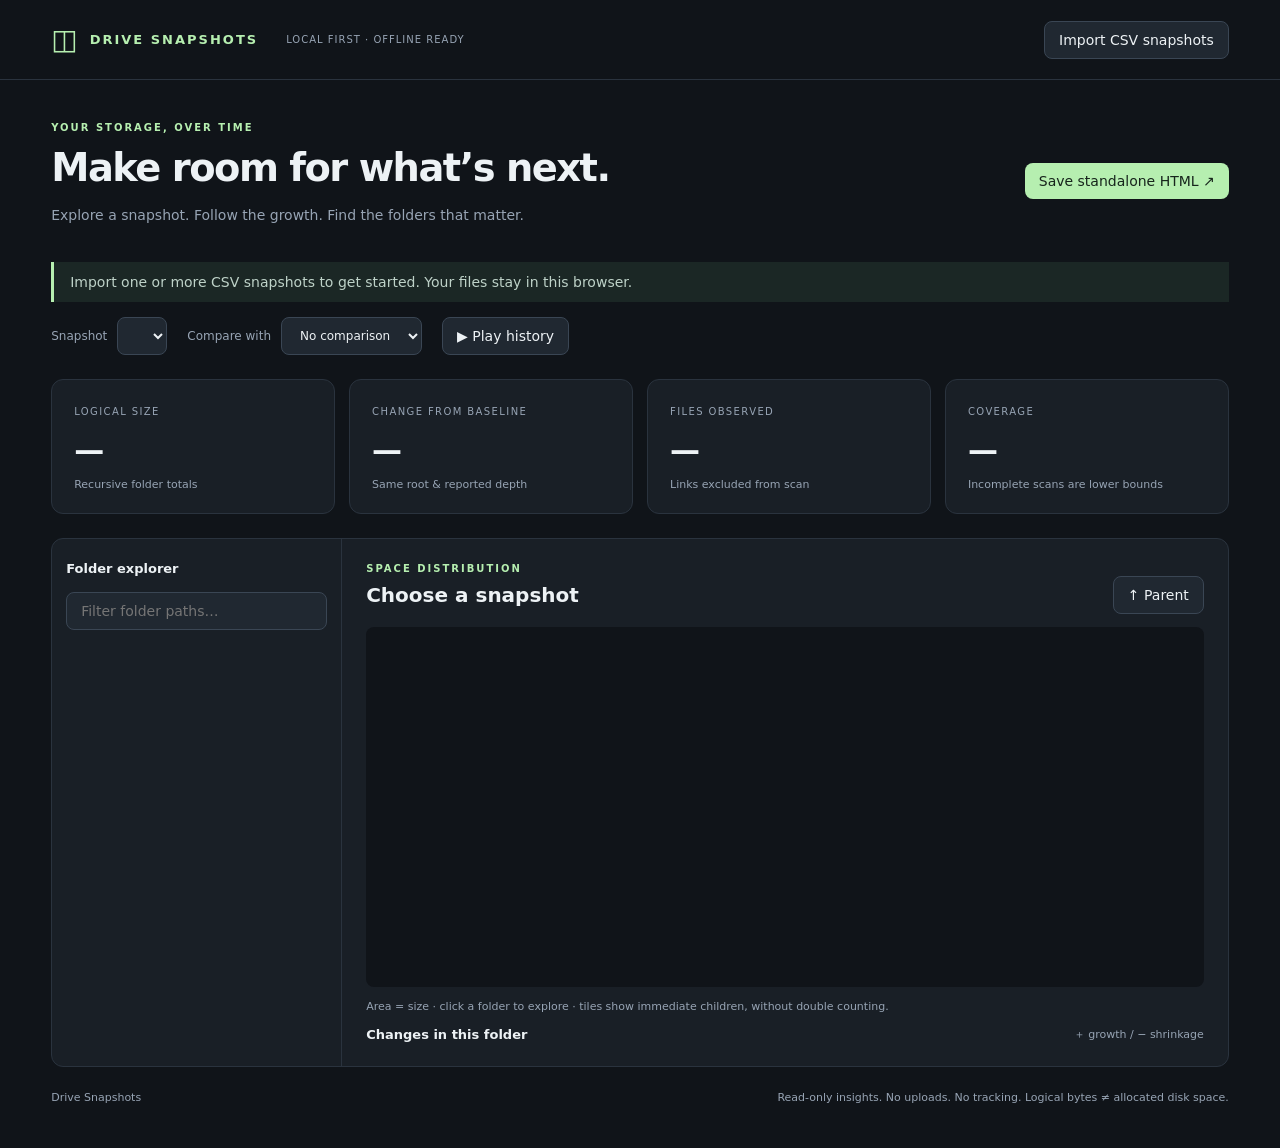
==== viewer/index.html @ 95a532d9 "feat: prepare Drive Snapshots for open-source release - Add configurable read-only scanning with opt" ====
<!doctype html>
<html lang="en"><head><meta charset="utf-8"><meta name="viewport" content="width=device-width,initial-scale=1"><title>Drive Snapshots · Explorer</title><link rel="stylesheet" href="style.css"></head>
<body><header><a class="brand" href="#">◫ <span>DRIVE SNAPSHOTS</span></a><span class="pill">LOCAL FIRST · OFFLINE READY</span><label class="button">Import CSV snapshots<input id="files" type="file" accept=".csv" multiple hidden></label></header>
<main><div class="intro"><div><div class="eyebrow">YOUR STORAGE, OVER TIME</div><h1>Make room for what’s next.</h1><p>Explore a snapshot. Follow the growth. Find the folders that matter.</p></div><button id="export">Save standalone HTML ↗</button></div>
<div id="message" role="status">Import one or more CSV snapshots to get started. Your files stay in this browser.</div>
<section class="controls"><label>Snapshot <select id="current" aria-label="Current snapshot"></select></label><label>Compare with <select id="baseline" aria-label="Baseline snapshot"></select></label><button id="play">▶ Play history</button><span id="date"></span></section>
<section class="stats"><article><small>LOGICAL SIZE</small><strong id="total">—</strong><span>Recursive folder totals</span></article><article><small>CHANGE FROM BASELINE</small><strong id="delta">—</strong><span>Same root & reported depth</span></article><article><small>FILES OBSERVED</small><strong id="count">—</strong><span>Links excluded from scan</span></article><article><small>COVERAGE</small><strong id="coverage">—</strong><span>Incomplete scans are lower bounds</span></article></section>
<section class="workspace"><aside><div class="section-title">Folder explorer</div><input id="search" placeholder="Filter folder paths…" aria-label="Filter folder paths"><div id="tree"></div></aside><div class="visual"><div class="map-heading"><div><div class="eyebrow">SPACE DISTRIBUTION</div><h2 id="folder">Choose a snapshot</h2></div><button id="up">↑ Parent</button></div><div id="map"></div><p class="hint">Area = size · click a folder to explore · tiles show immediate children, without double counting.</p><div class="section-title">Changes in this folder <span class="legend">＋ growth / − shrinkage</span></div><div id="changes"></div></div></section>
<footer>Drive Snapshots <span>Read-only insights. No uploads. No tracking. Logical bytes ≠ allocated disk space.</span></footer></main>
<script id="snapshot-data" type="application/json">[]</script><script src="app.js"></script></body></html>
---- viewer/style.css ----
:root{color-scheme:dark;--bg:#101419;--panel:#191f26;--line:#2a333e;--muted:#97a4b4;--mint:#b6efb0}*{box-sizing:border-box}body{margin:0;background:var(--bg);color:#edf2f5;font:14px system-ui,sans-serif}header{height:80px;border-bottom:1px solid var(--line);display:flex;align-items:center;gap:28px;padding:0 4vw}.brand{color:var(--mint);text-decoration:none;font-size:28px;display:flex;align-items:center;gap:12px}.brand span{font-size:13px;font-weight:750;letter-spacing:2px}.pill{font-size:10px;color:var(--muted);letter-spacing:1px}header .button{margin-left:auto}button,.button,select,input{font:inherit;border:1px solid #3a4654;border-radius:8px;background:#202831;color:#edf2f5;padding:10px 14px}button,.button{cursor:pointer}button:hover,.button:hover{border-color:var(--mint)}button:focus-visible,a:focus-visible{outline:2px solid var(--mint)}main{max-width:1600px;margin:auto;padding:42px 4vw 20px}.intro{display:flex;align-items:center;justify-content:space-between;gap:20px}.eyebrow{font-size:10px;letter-spacing:2px;color:var(--mint);font-weight:700}h1{font-size:clamp(28px,3vw,44px);letter-spacing:-1.5px;margin:12px 0}p{color:var(--muted);line-height:1.6}.intro button{background:var(--mint);color:#17251c;border:0}#message{margin:22px 0 15px;padding:12px 16px;border-left:3px solid var(--mint);background:#1b2725;color:#bed2c8}.controls{display:flex;gap:20px;align-items:center;flex-wrap:wrap}.controls label{color:var(--muted);font-size:12px;display:flex;align-items:center;gap:10px}select{max-width:290px}#date{font-size:11px;color:var(--muted)}.stats{display:grid;grid-template-columns:repeat(4,1fr);gap:14px;margin:24px 0}.stats article{background:var(--panel);border:1px solid var(--line);border-radius:12px;padding:22px}.stats small{font-size:10px;letter-spacing:1.4px;color:var(--muted)}.stats strong{display:block;font-size:30px;letter-spacing:-1px;margin:14px 0 8px}.stats span{font-size:11px;color:var(--muted)}.workspace{display:grid;grid-template-columns:290px 1fr;border:1px solid var(--line);border-radius:12px;overflow:hidden;background:var(--panel)}aside{border-right:1px solid var(--line);padding:22px 14px}aside input{width:100%;margin:16px 0}.section-title{font-weight:650;font-size:13px}.visual{padding:24px;min-width:0}.map-heading{display:flex;justify-content:space-between;align-items:center;gap:15px}h2{font-size:20px;margin:9px 0 20px;overflow-wrap:anywhere}#map{height:360px;position:relative;border-radius:8px;overflow:hidden;background:#101419}.tile{position:absolute;border:3px solid var(--panel);border-radius:8px;text-align:left;padding:12px;overflow:hidden;color:#12201e;transition:width .35s,height .35s,left .35s,top .35s}.tile b{display:block;font-size:15px;overflow:hidden;text-overflow:ellipsis;white-space:nowrap}.tile span{display:block;font-size:12px;margin-top:5px}.hint{font-size:11px}.tree-row{display:block;width:100%;background:transparent;border:0;border-radius:5px;text-align:left;font-size:12px;margin:3px 0;overflow:hidden;text-overflow:ellipsis;white-space:nowrap}.tree-row.active{background:#2a3d36;color:var(--mint)}#tree{max-height:565px;overflow:auto}.legend{font-weight:400;font-size:11px;color:var(--muted);float:right}.change{display:flex;justify-content:space-between;gap:16px;padding:12px 0;border-bottom:1px solid var(--line);font-size:12px}.change span:first-child{overflow-wrap:anywhere}.positive{color:#f5b38b}.negative{color:var(--mint)}footer{display:flex;justify-content:space-between;color:var(--muted);font-size:11px;padding:24px 0;gap:20px}@media(max-width:850px){.stats{grid-template-columns:repeat(2,1fr)}.workspace{grid-template-columns:1fr}aside{border-right:0;border-bottom:1px solid var(--line)}#tree{max-height:180px}.intro{align-items:flex-start;flex-direction:column}.pill{display:none}header{gap:10px}.brand span{font-size:10px}select{max-width:210px}footer{flex-direction:column}#map{height:320px}}
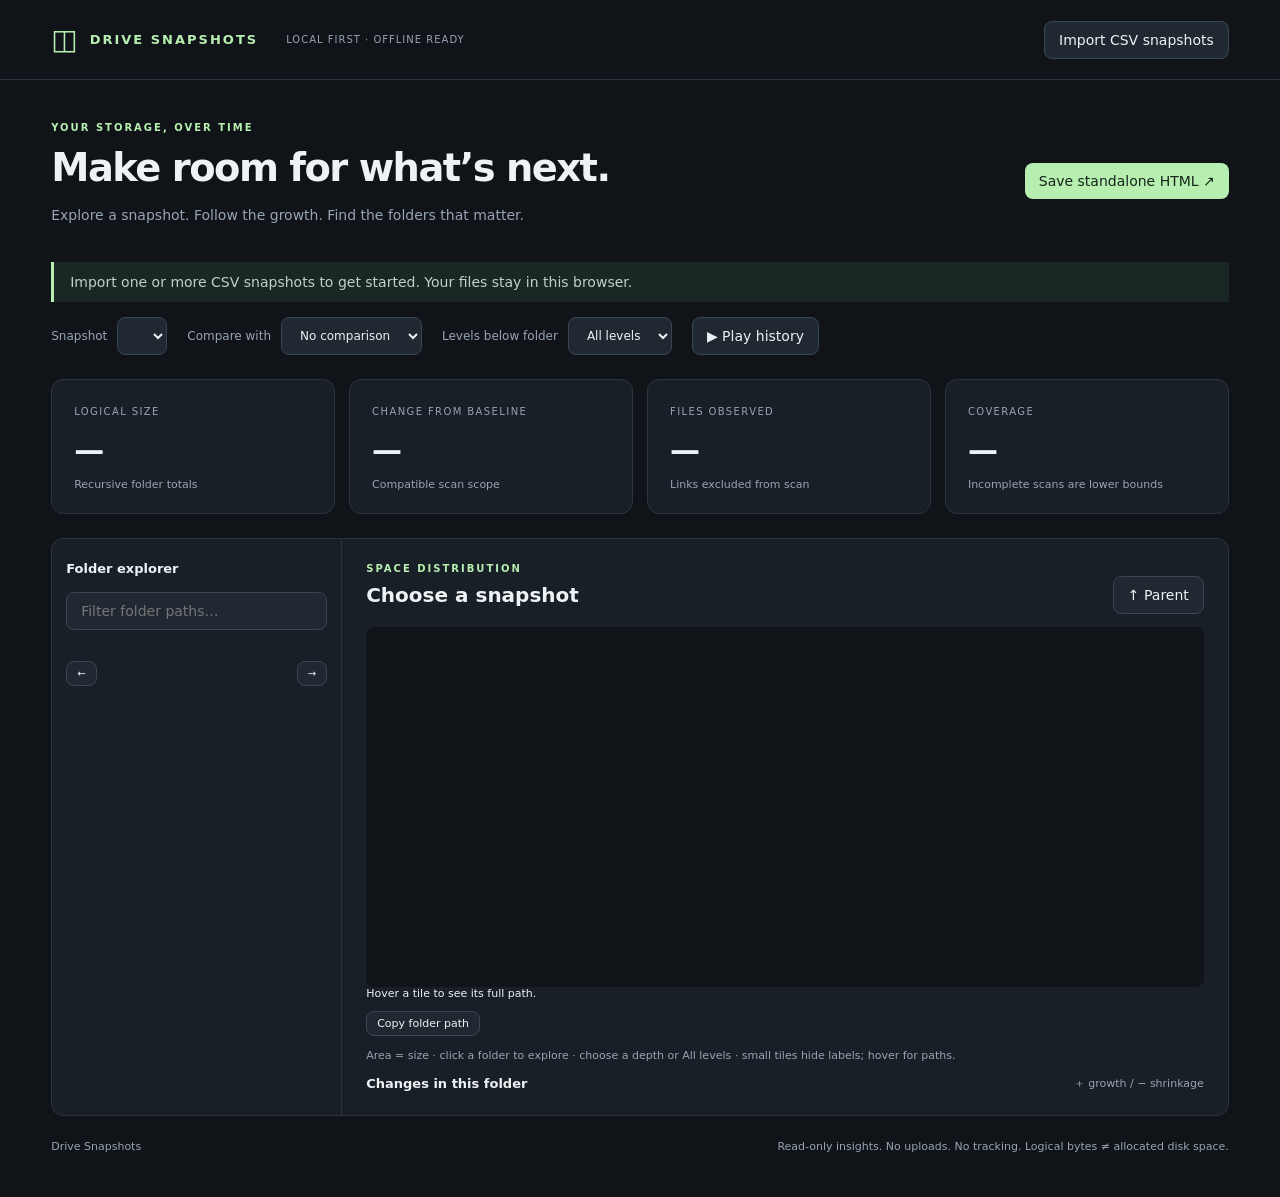
==== commit de9f1910: "feat: support full-depth snapshot browsing - export complete observed directory trees with explicit " ====
--- a/viewer/index.html
+++ b/viewer/index.html
@@ -3,8 +3,8 @@
 <body><header><a class="brand" href="#">◫ <span>DRIVE SNAPSHOTS</span></a><span class="pill">LOCAL FIRST · OFFLINE READY</span><label class="button">Import CSV snapshots<input id="files" type="file" accept=".csv" multiple hidden></label></header>
 <main><div class="intro"><div><div class="eyebrow">YOUR STORAGE, OVER TIME</div><h1>Make room for what’s next.</h1><p>Explore a snapshot. Follow the growth. Find the folders that matter.</p></div><button id="export">Save standalone HTML ↗</button></div>
 <div id="message" role="status">Import one or more CSV snapshots to get started. Your files stay in this browser.</div>
-<section class="controls"><label>Snapshot <select id="current" aria-label="Current snapshot"></select></label><label>Compare with <select id="baseline" aria-label="Baseline snapshot"></select></label><button id="play">▶ Play history</button><span id="date"></span></section>
-<section class="stats"><article><small>LOGICAL SIZE</small><strong id="total">—</strong><span>Recursive folder totals</span></article><article><small>CHANGE FROM BASELINE</small><strong id="delta">—</strong><span>Same root & reported depth</span></article><article><small>FILES OBSERVED</small><strong id="count">—</strong><span>Links excluded from scan</span></article><article><small>COVERAGE</small><strong id="coverage">—</strong><span>Incomplete scans are lower bounds</span></article></section>
-<section class="workspace"><aside><div class="section-title">Folder explorer</div><input id="search" placeholder="Filter folder paths…" aria-label="Filter folder paths"><div id="tree"></div></aside><div class="visual"><div class="map-heading"><div><div class="eyebrow">SPACE DISTRIBUTION</div><h2 id="folder">Choose a snapshot</h2></div><button id="up">↑ Parent</button></div><div id="map"></div><p class="hint">Area = size · click a folder to explore · tiles show immediate children, without double counting.</p><div class="section-title">Changes in this folder <span class="legend">＋ growth / − shrinkage</span></div><div id="changes"></div></div></section>
+<section class="controls"><label>Snapshot <select id="current" aria-label="Current snapshot"></select></label><label>Compare with <select id="baseline" aria-label="Baseline snapshot"></select></label><label>Levels below folder <select id="depth" aria-label="Viewing depth"><option value="all">All levels</option></select></label><button id="play">▶ Play history</button><span id="date"></span></section>
+<section class="stats"><article><small>LOGICAL SIZE</small><strong id="total">—</strong><span>Recursive folder totals</span></article><article><small>CHANGE FROM BASELINE</small><strong id="delta">—</strong><span>Compatible scan scope</span></article><article><small>FILES OBSERVED</small><strong id="count">—</strong><span>Links excluded from scan</span></article><article><small>COVERAGE</small><strong id="coverage">—</strong><span>Incomplete scans are lower bounds</span></article></section>
+<section class="workspace"><aside><div class="section-title">Folder explorer</div><input id="search" placeholder="Filter folder paths…" aria-label="Filter folder paths"><div id="tree"></div><div class="pager"><button id="prev">←</button><span id="pages"></span><button id="next">→</button></div></aside><div class="visual"><div class="map-heading"><div><div class="eyebrow">SPACE DISTRIBUTION</div><h2 id="folder">Choose a snapshot</h2></div><button id="up">↑ Parent</button></div><div id="map"><canvas id="canvas" tabindex="0" aria-label="Folder treemap; use the folder explorer for keyboard navigation"></canvas></div><div id="hover" class="hint" role="status">Hover a tile to see its full path.</div><a id="path-link" hidden>Open folder</a> <button id="copy-path">Copy folder path</button><p class="hint">Area = size · click a folder to explore · choose a depth or All levels · small tiles hide labels; hover for paths.</p><div class="section-title">Changes in this folder <span class="legend">＋ growth / − shrinkage</span></div><div id="changes"></div></div></section>
 <footer>Drive Snapshots <span>Read-only insights. No uploads. No tracking. Logical bytes ≠ allocated disk space.</span></footer></main>
 <script id="snapshot-data" type="application/json">[]</script><script src="app.js"></script></body></html>
--- a/viewer/style.css
+++ b/viewer/style.css
@@ -1 +1,2 @@
 :root{color-scheme:dark;--bg:#101419;--panel:#191f26;--line:#2a333e;--muted:#97a4b4;--mint:#b6efb0}*{box-sizing:border-box}body{margin:0;background:var(--bg);color:#edf2f5;font:14px system-ui,sans-serif}header{height:80px;border-bottom:1px solid var(--line);display:flex;align-items:center;gap:28px;padding:0 4vw}.brand{color:var(--mint);text-decoration:none;font-size:28px;display:flex;align-items:center;gap:12px}.brand span{font-size:13px;font-weight:750;letter-spacing:2px}.pill{font-size:10px;color:var(--muted);letter-spacing:1px}header .button{margin-left:auto}button,.button,select,input{font:inherit;border:1px solid #3a4654;border-radius:8px;background:#202831;color:#edf2f5;padding:10px 14px}button,.button{cursor:pointer}button:hover,.button:hover{border-color:var(--mint)}button:focus-visible,a:focus-visible{outline:2px solid var(--mint)}main{max-width:1600px;margin:auto;padding:42px 4vw 20px}.intro{display:flex;align-items:center;justify-content:space-between;gap:20px}.eyebrow{font-size:10px;letter-spacing:2px;color:var(--mint);font-weight:700}h1{font-size:clamp(28px,3vw,44px);letter-spacing:-1.5px;margin:12px 0}p{color:var(--muted);line-height:1.6}.intro button{background:var(--mint);color:#17251c;border:0}#message{margin:22px 0 15px;padding:12px 16px;border-left:3px solid var(--mint);background:#1b2725;color:#bed2c8}.controls{display:flex;gap:20px;align-items:center;flex-wrap:wrap}.controls label{color:var(--muted);font-size:12px;display:flex;align-items:center;gap:10px}select{max-width:290px}#date{font-size:11px;color:var(--muted)}.stats{display:grid;grid-template-columns:repeat(4,1fr);gap:14px;margin:24px 0}.stats article{background:var(--panel);border:1px solid var(--line);border-radius:12px;padding:22px}.stats small{font-size:10px;letter-spacing:1.4px;color:var(--muted)}.stats strong{display:block;font-size:30px;letter-spacing:-1px;margin:14px 0 8px}.stats span{font-size:11px;color:var(--muted)}.workspace{display:grid;grid-template-columns:290px 1fr;border:1px solid var(--line);border-radius:12px;overflow:hidden;background:var(--panel)}aside{border-right:1px solid var(--line);padding:22px 14px}aside input{width:100%;margin:16px 0}.section-title{font-weight:650;font-size:13px}.visual{padding:24px;min-width:0}.map-heading{display:flex;justify-content:space-between;align-items:center;gap:15px}h2{font-size:20px;margin:9px 0 20px;overflow-wrap:anywhere}#map{height:360px;position:relative;border-radius:8px;overflow:hidden;background:#101419}.tile{position:absolute;border:3px solid var(--panel);border-radius:8px;text-align:left;padding:12px;overflow:hidden;color:#12201e;transition:width .35s,height .35s,left .35s,top .35s}.tile b{display:block;font-size:15px;overflow:hidden;text-overflow:ellipsis;white-space:nowrap}.tile span{display:block;font-size:12px;margin-top:5px}.hint{font-size:11px}.tree-row{display:block;width:100%;background:transparent;border:0;border-radius:5px;text-align:left;font-size:12px;margin:3px 0;overflow:hidden;text-overflow:ellipsis;white-space:nowrap}.tree-row.active{background:#2a3d36;color:var(--mint)}#tree{max-height:565px;overflow:auto}.legend{font-weight:400;font-size:11px;color:var(--muted);float:right}.change{display:flex;justify-content:space-between;gap:16px;padding:12px 0;border-bottom:1px solid var(--line);font-size:12px}.change span:first-child{overflow-wrap:anywhere}.positive{color:#f5b38b}.negative{color:var(--mint)}footer{display:flex;justify-content:space-between;color:var(--muted);font-size:11px;padding:24px 0;gap:20px}@media(max-width:850px){.stats{grid-template-columns:repeat(2,1fr)}.workspace{grid-template-columns:1fr}aside{border-right:0;border-bottom:1px solid var(--line)}#tree{max-height:180px}.intro{align-items:flex-start;flex-direction:column}.pill{display:none}header{gap:10px}.brand span{font-size:10px}select{max-width:210px}footer{flex-direction:column}#map{height:320px}}
+#canvas{display:block;width:100%;height:100%;cursor:pointer}.pager{display:flex;align-items:center;justify-content:space-between;gap:5px;margin-top:15px;font-size:10px;color:var(--muted)}.pager button{padding:6px 10px}#hover{overflow-wrap:anywhere;min-height:24px}#path-link{color:var(--mint)}#copy-path{padding:5px 10px;font-size:11px}button:disabled{opacity:.45;cursor:default}
